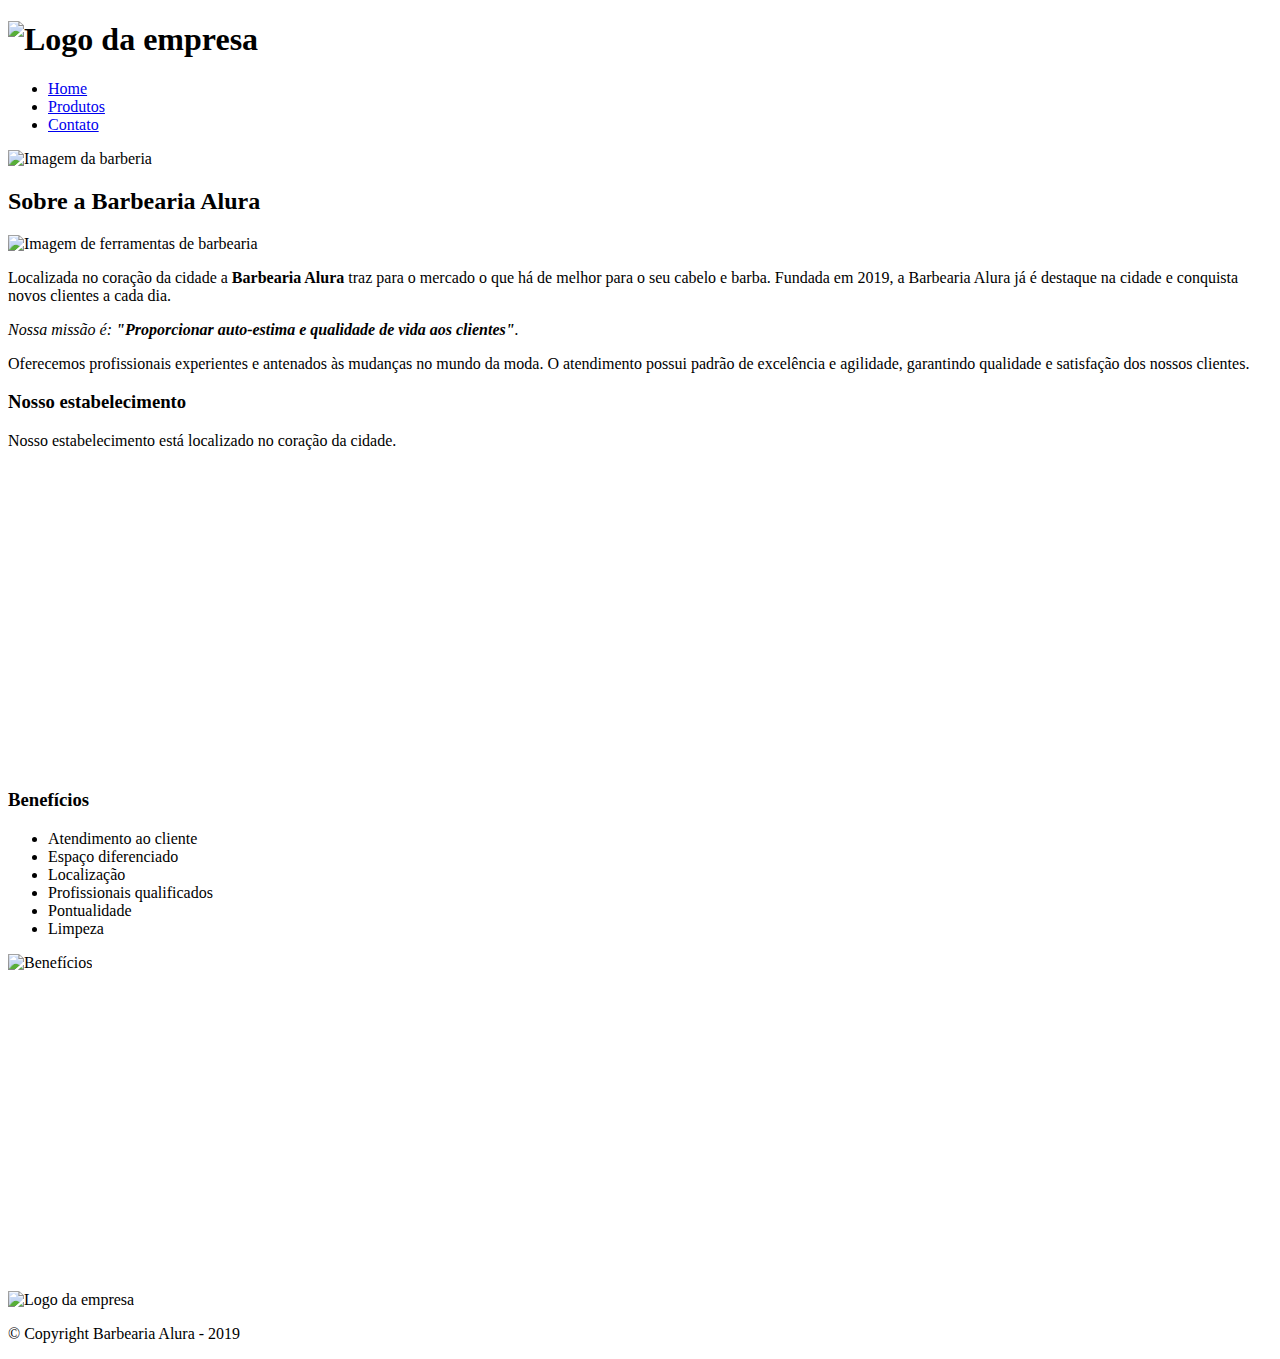
==== index.html @ c512a9e3 "Página inicial da barbearia (index)" ====
<!DOCTYPE html>
<html lang="pt-br">
	<head>
		<meta charset="UTF-8">
		<meta name="viewport" content="width=device-width">
		<title>Barbearia Alura</title>
		<link rel="stylesheet" href="reset.css">
		<link rel="stylesheet" href="style.css">
		<link href="https://fonts.googleapis.com/css?family=Montserrat&display=swap" rel="stylesheet">
	</head>

	<body>
		<header>
            <div class="caixa">
                <h1><img src="logo.png" alt="Logo da empresa"></h1>
                <nav>
                    <ul class="navegacao">
                        <li><a href="index.html">Home</a></li>
                        <li><a href="produtos.html">Produtos</a></li>
                        <li><a href="contato.html">Contato</a></li>
                    </ul>
                </nav>
            </div>
        </header> 

		<img class="banner" src="banner.jpg" alt="Imagem da barberia">
		<main>
			<section class="principal">
				<h2 class="titulo-principal">Sobre a Barbearia Alura</h2>

				<img class="utensilios" src="utensilios.jpg" alt="Imagem de ferramentas de barbearia">

				<p>Localizada no coração da cidade a <strong>Barbearia Alura</strong> traz para o mercado o que há de melhor para o seu cabelo e barba. Fundada em 2019, a Barbearia Alura já é destaque na cidade e conquista novos clientes a cada dia.</p>

				<p id="missao"><em>Nossa missão é: <strong>"Proporcionar auto-estima e qualidade de vida aos clientes"</strong>.</em></p>

				<p>Oferecemos profissionais experientes e antenados às mudanças no mundo da moda. O atendimento possui padrão de excelência e agilidade, garantindo qualidade e satisfação dos nossos clientes.</p>
			</section>

			<section class="mapa">
				<h3 class="titulo-principal">Nosso estabelecimento</h3>
				<p>Nosso estabelecimento está localizado no coração da cidade.</p>
				<div class="mapa-conteudo">
					<iframe src="https://www.google.com/maps/embed?pb=!1m18!1m12!1m3!1d3675.2944808295383!2d-43.17833038508296!3d-22.90250668501394!2m3!1f0!2f0!3f0!3m2!1i1024!2i768!4f13.1!3m3!1m2!1s0x997f5f371c4e59%3A0x9938d55dca1fbf51!2sCaelum%20-%20Escola%20de%20Tecnologia!5e0!3m2!1spt-BR!2sbr!4v1586691954172!5m2!1spt-BR!2sbr" width="100%" height="300" frameborder="0" style="border:0;" allowfullscreen="" aria-hidden="false" tabindex="0"></iframe>
				</div>
			</section>
				

			<section class="beneficios">
				<h3 class="titulo-principal">Benefícios</h3>
				
				<div class="conteudo-beneficios">
					<ul class="lista-beneficios">
						<li class="itens">Atendimento ao cliente</li>
						<li class="itens">Espaço diferenciado</li>
						<li class="itens">Localização</li>
						<li class="itens">Profissionais qualificados</li>
						<li class="itens">Pontualidade</li>
						<li class="itens">Limpeza</li>
					</ul><img src="beneficios.jpg" alt="Benefícios" class="imagem-beneficios">
				</div>

				<div class="video">
					<iframe width="100%" height="315" src="https://www.youtube.com/embed/wcVVXUV0YUY" frameborder="0" allow="accelerometer; autoplay; encrypted-media; gyroscope; picture-in-picture" allowfullscreen></iframe>
				</div>
			</section>
		</main>
		<footer>
            <img src="logo-branco.png" alt="Logo da empresa">
            <p class="copyright">&copy; Copyright Barbearia Alura - 2019</p>
        </footer>
	</body>
</html>
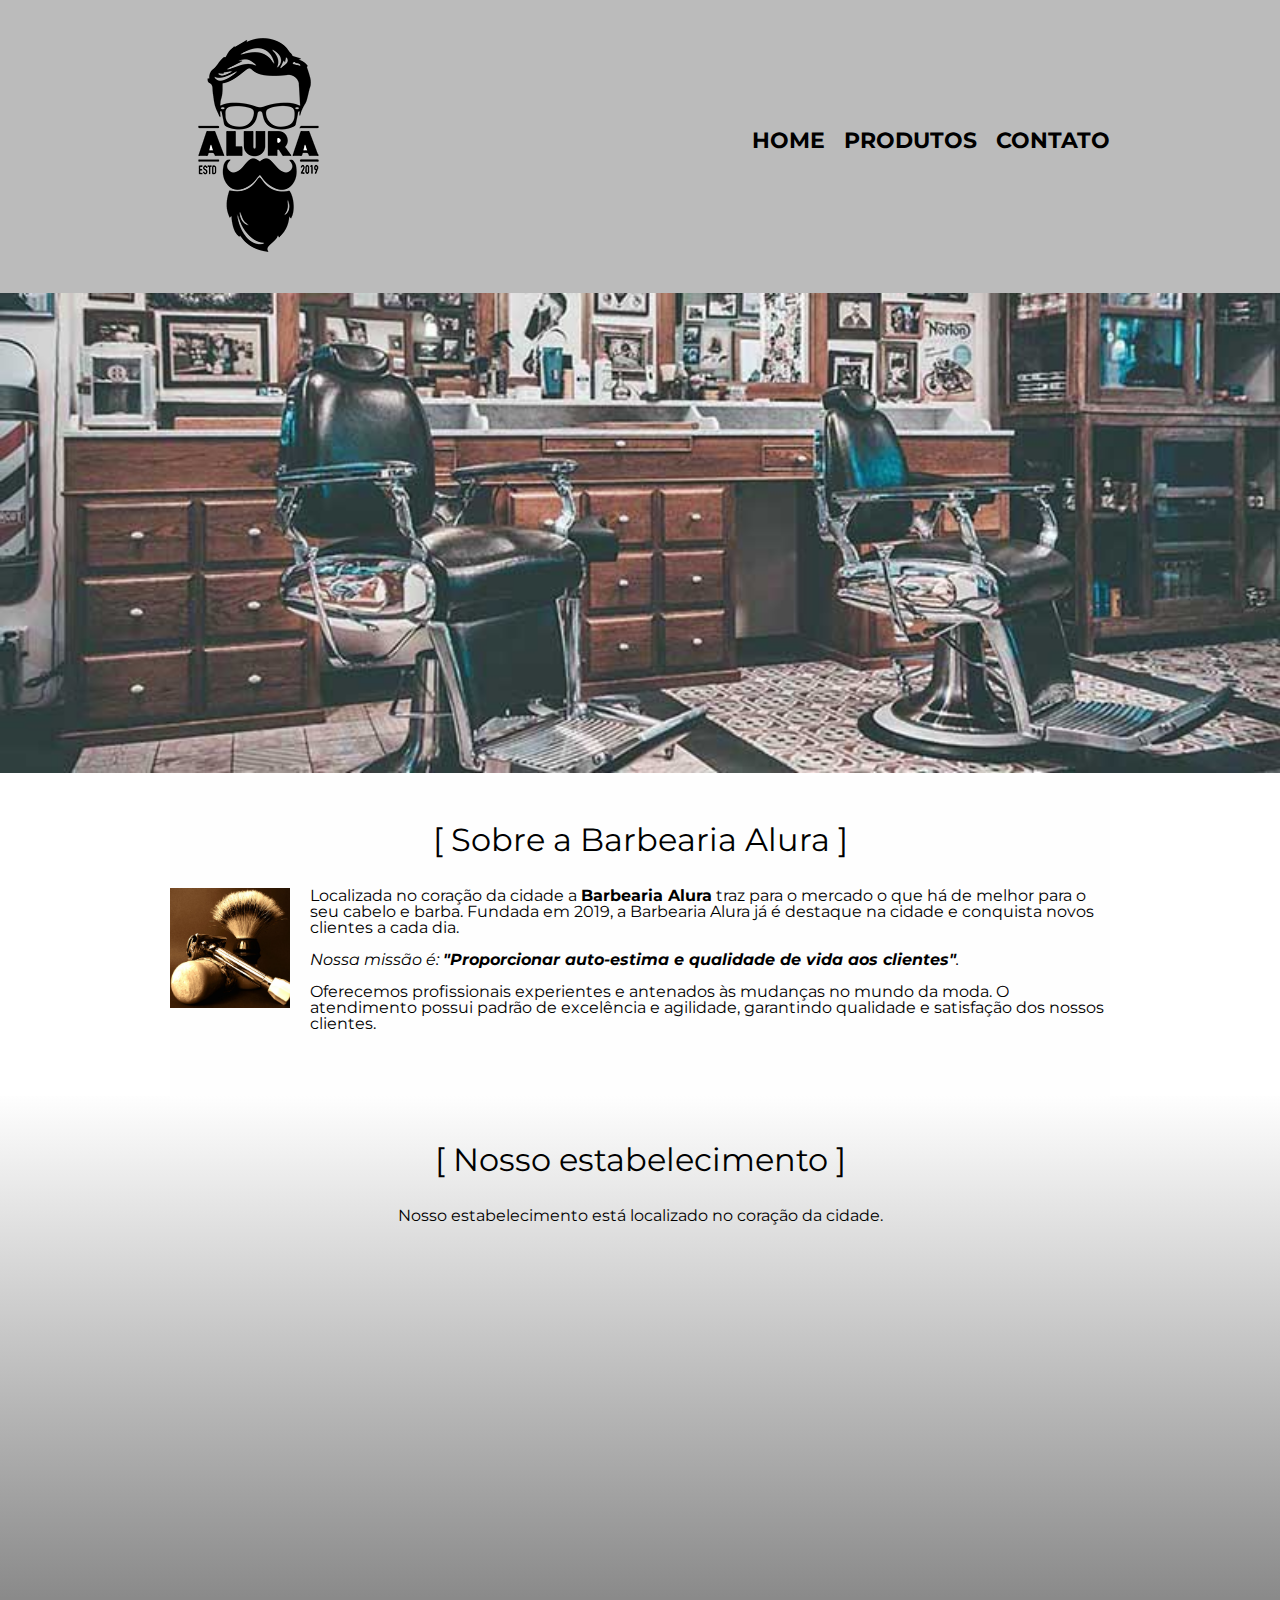
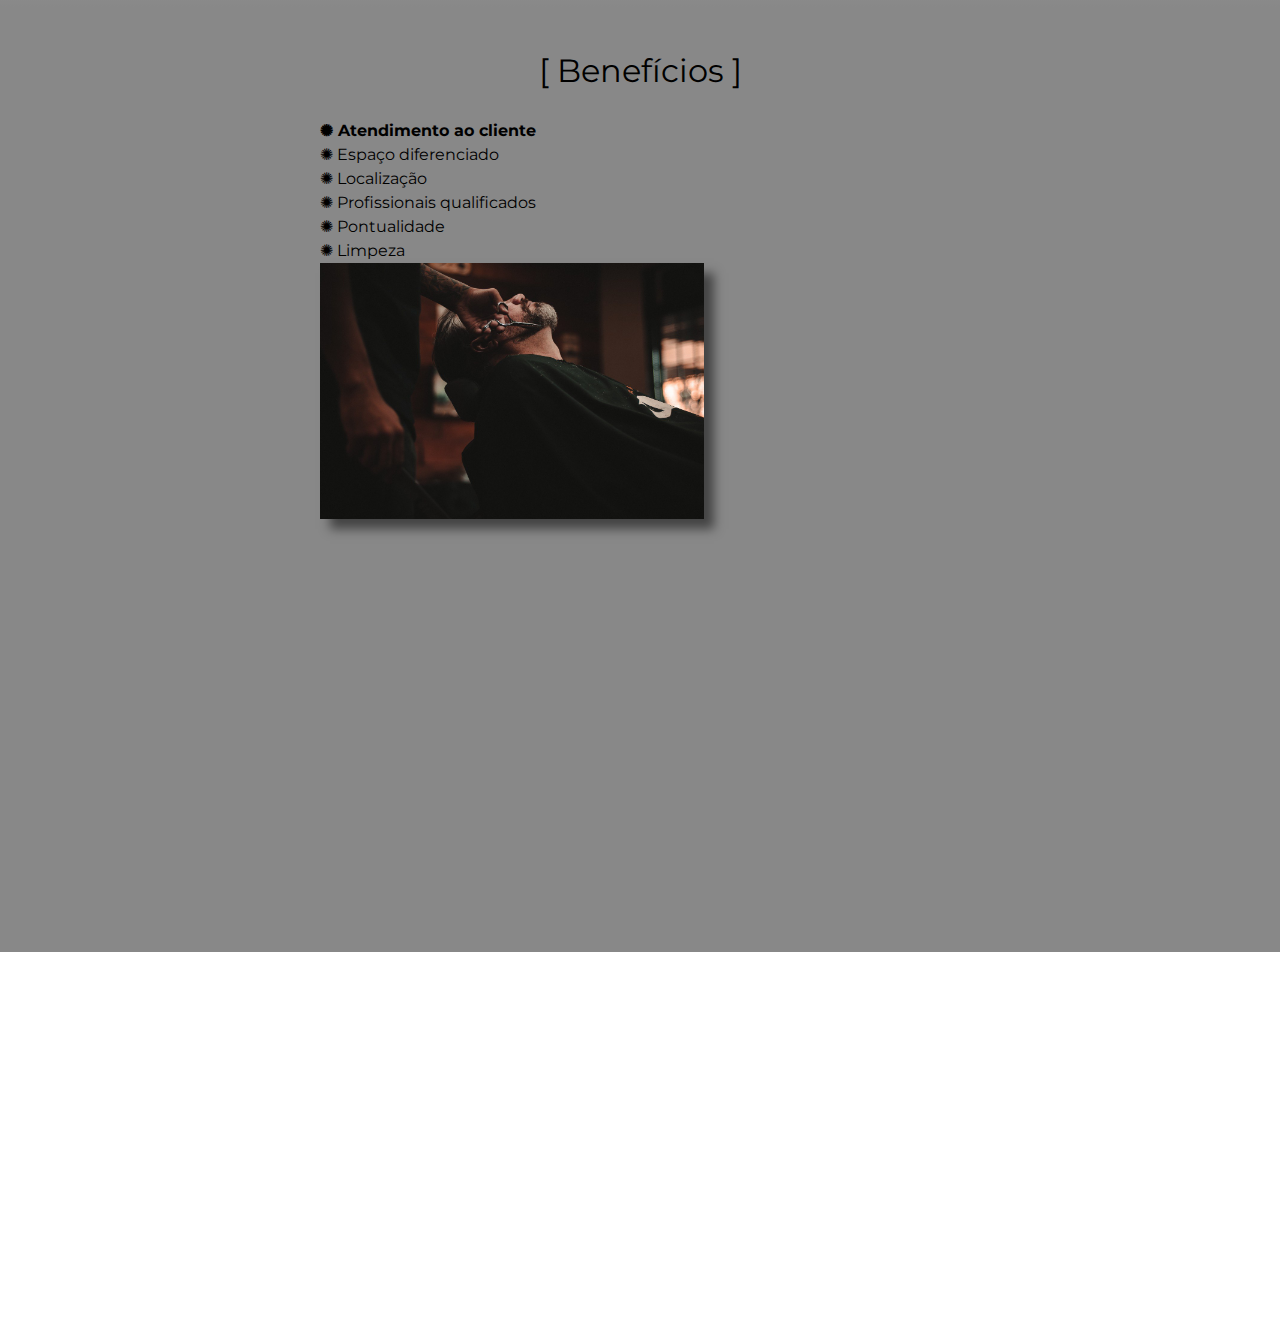
==== commit cbe1d21d: "Dividindo em pastas" ====
--- a/index.html
+++ b/index.html
@@ -1,73 +1,117 @@
 <!DOCTYPE html>
 <html lang="pt-br">
-	<head>
-		<meta charset="UTF-8">
-		<meta name="viewport" content="width=device-width">
-		<title>Barbearia Alura</title>
-		<link rel="stylesheet" href="reset.css">
-		<link rel="stylesheet" href="style.css">
-		<link href="https://fonts.googleapis.com/css?family=Montserrat&display=swap" rel="stylesheet">
-	</head>
+  <head>
+    <meta charset="UTF-8" />
+    <meta name="viewport" content="width=device-width" />
+    <title>Barbearia Alura</title>
+    <link rel="stylesheet" href="./css/reset.css" />
+    <link rel="stylesheet" href="./css/style.css" />
+    <link
+      href="https://fonts.googleapis.com/css?family=Montserrat&display=swap"
+      rel="stylesheet"
+    />
+  </head>
 
-	<body>
-		<header>
-            <div class="caixa">
-                <h1><img src="logo.png" alt="Logo da empresa"></h1>
-                <nav>
-                    <ul class="navegacao">
-                        <li><a href="index.html">Home</a></li>
-                        <li><a href="produtos.html">Produtos</a></li>
-                        <li><a href="contato.html">Contato</a></li>
-                    </ul>
-                </nav>
-            </div>
-        </header> 
+  <body>
+    <header>
+      <div class="caixa">
+        <h1><img src="./img/logo.png" alt="Logo da empresa" /></h1>
+        <nav>
+          <ul class="navegacao">
+            <li><a href="index.html">Home</a></li>
+            <li><a href="produtos.html">Produtos</a></li>
+            <li><a href="contato.html">Contato</a></li>
+          </ul>
+        </nav>
+      </div>
+    </header>
 
-		<img class="banner" src="banner.jpg" alt="Imagem da barberia">
-		<main>
-			<section class="principal">
-				<h2 class="titulo-principal">Sobre a Barbearia Alura</h2>
+    <img class="banner" src="./img/banner.jpg" alt="Imagem da barberia" />
+    <main>
+      <section class="principal">
+        <h2 class="titulo-principal">Sobre a Barbearia Alura</h2>
 
-				<img class="utensilios" src="utensilios.jpg" alt="Imagem de ferramentas de barbearia">
+        <img
+          class="utensilios"
+          src="./img/utensilios.jpg"
+          alt="Imagem de ferramentas de barbearia"
+        />
 
-				<p>Localizada no coração da cidade a <strong>Barbearia Alura</strong> traz para o mercado o que há de melhor para o seu cabelo e barba. Fundada em 2019, a Barbearia Alura já é destaque na cidade e conquista novos clientes a cada dia.</p>
+        <p>
+          Localizada no coração da cidade a
+          <strong>Barbearia Alura</strong> traz para o mercado o que há de
+          melhor para o seu cabelo e barba. Fundada em 2019, a Barbearia Alura
+          já é destaque na cidade e conquista novos clientes a cada dia.
+        </p>
 
-				<p id="missao"><em>Nossa missão é: <strong>"Proporcionar auto-estima e qualidade de vida aos clientes"</strong>.</em></p>
+        <p id="missao">
+          <em
+            >Nossa missão é:
+            <strong
+              >"Proporcionar auto-estima e qualidade de vida aos
+              clientes"</strong
+            >.</em
+          >
+        </p>
 
-				<p>Oferecemos profissionais experientes e antenados às mudanças no mundo da moda. O atendimento possui padrão de excelência e agilidade, garantindo qualidade e satisfação dos nossos clientes.</p>
-			</section>
+        <p>
+          Oferecemos profissionais experientes e antenados às mudanças no mundo
+          da moda. O atendimento possui padrão de excelência e agilidade,
+          garantindo qualidade e satisfação dos nossos clientes.
+        </p>
+      </section>
 
-			<section class="mapa">
-				<h3 class="titulo-principal">Nosso estabelecimento</h3>
-				<p>Nosso estabelecimento está localizado no coração da cidade.</p>
-				<div class="mapa-conteudo">
-					<iframe src="https://www.google.com/maps/embed?pb=!1m18!1m12!1m3!1d3675.2944808295383!2d-43.17833038508296!3d-22.90250668501394!2m3!1f0!2f0!3f0!3m2!1i1024!2i768!4f13.1!3m3!1m2!1s0x997f5f371c4e59%3A0x9938d55dca1fbf51!2sCaelum%20-%20Escola%20de%20Tecnologia!5e0!3m2!1spt-BR!2sbr!4v1586691954172!5m2!1spt-BR!2sbr" width="100%" height="300" frameborder="0" style="border:0;" allowfullscreen="" aria-hidden="false" tabindex="0"></iframe>
-				</div>
-			</section>
-				
+      <section class="mapa">
+        <h3 class="titulo-principal">Nosso estabelecimento</h3>
+        <p>Nosso estabelecimento está localizado no coração da cidade.</p>
+        <div class="mapa-conteudo">
+          <iframe
+            src="https://www.google.com/maps/embed?pb=!1m18!1m12!1m3!1d3675.2944808295383!2d-43.17833038508296!3d-22.90250668501394!2m3!1f0!2f0!3f0!3m2!1i1024!2i768!4f13.1!3m3!1m2!1s0x997f5f371c4e59%3A0x9938d55dca1fbf51!2sCaelum%20-%20Escola%20de%20Tecnologia!5e0!3m2!1spt-BR!2sbr!4v1586691954172!5m2!1spt-BR!2sbr"
+            width="100%"
+            height="300"
+            frameborder="0"
+            style="border: 0;"
+            allowfullscreen=""
+            aria-hidden="false"
+            tabindex="0"
+          ></iframe>
+        </div>
+      </section>
 
-			<section class="beneficios">
-				<h3 class="titulo-principal">Benefícios</h3>
-				
-				<div class="conteudo-beneficios">
-					<ul class="lista-beneficios">
-						<li class="itens">Atendimento ao cliente</li>
-						<li class="itens">Espaço diferenciado</li>
-						<li class="itens">Localização</li>
-						<li class="itens">Profissionais qualificados</li>
-						<li class="itens">Pontualidade</li>
-						<li class="itens">Limpeza</li>
-					</ul><img src="beneficios.jpg" alt="Benefícios" class="imagem-beneficios">
-				</div>
+      <section class="beneficios">
+        <h3 class="titulo-principal">Benefícios</h3>
 
-				<div class="video">
-					<iframe width="100%" height="315" src="https://www.youtube.com/embed/wcVVXUV0YUY" frameborder="0" allow="accelerometer; autoplay; encrypted-media; gyroscope; picture-in-picture" allowfullscreen></iframe>
-				</div>
-			</section>
-		</main>
-		<footer>
-            <img src="logo-branco.png" alt="Logo da empresa">
-            <p class="copyright">&copy; Copyright Barbearia Alura - 2019</p>
-        </footer>
-	</body>
-</html>+        <div class="conteudo-beneficios">
+          <ul class="lista-beneficios">
+            <li class="itens">Atendimento ao cliente</li>
+            <li class="itens">Espaço diferenciado</li>
+            <li class="itens">Localização</li>
+            <li class="itens">Profissionais qualificados</li>
+            <li class="itens">Pontualidade</li>
+            <li class="itens">Limpeza</li>
+          </ul>
+          <img
+            src="./img/beneficios.jpg"
+            alt="Benefícios"
+            class="imagem-beneficios"
+          />
+        </div>
+
+        <div class="video">
+          <iframe
+            width="100%"
+            height="315"
+            src="https://www.youtube.com/embed/wcVVXUV0YUY"
+            frameborder="0"
+            allow="accelerometer; autoplay; encrypted-media; gyroscope; picture-in-picture"
+            allowfullscreen
+          ></iframe>
+        </div>
+      </section>
+    </main>
+    <footer>
+      <img src="./img/logo-branco.png" alt="Logo da empresa" />
+      <p class="copyright">&copy; Copyright Barbearia Alura - 2019</p>
+    </footer>
+  </body>
+</html>
--- a/css/style.css
+++ b/css/style.css
@@ -0,0 +1,314 @@
+body {
+    font-family: 'Montserrat', sans-serif;
+}
+
+header {
+    background: #BBBBBB;
+    padding: 20px 0;
+}
+
+.caixa {
+    position: relative;
+    width: 940px;
+    margin: 0 auto;
+
+}
+
+nav {
+    position: absolute;
+    top: 110px;
+    right: 0;
+}
+
+nav li {
+    display: inline;
+    margin: 0 0 0 15px;
+}
+
+nav a {
+    text-transform: uppercase;
+    color: #000000;
+    font-weight: bold;
+    font-size: 22px;
+    text-decoration: none;
+}
+
+nav a:hover {
+    color: #C78C19;
+}
+
+.produtos {
+    position: relative;
+    width: 940px;
+    margin: 0 auto;
+    padding: 50px 0;
+}
+
+.produtos li {
+    display: inline-block;
+    text-align: center;
+    width: 30%;
+    vertical-align: top;
+    margin: 0 1.5%;
+    padding: 30px 20px;
+    box-sizing: border-box;
+    border: 2px solid #000000;
+    border-radius: 10px;
+}
+
+.produtos li:hover {
+    border-color: #C78C19;
+}
+
+.produtos li:active {
+    border-color: #088C19;
+}
+
+.produtos li:hover h2 {
+    font-size: 34px;
+}
+
+.produtos h2 {
+    font-size: 30px;
+    font-weight: bold;
+}
+
+.produto-descricao {
+    font-size: 18px;
+}
+
+.produto-preco {
+    font-size: 22px;
+    font-weight: bold;
+    margin: 10px 0 0;
+}
+
+footer {
+    padding: 40px 0;
+    text-align: center;
+    background: url("bg.jpg");
+}
+
+.copyright {
+    color: #FFFFFF;
+    font-size: 13px;
+    margin-top: 20px;
+}
+
+main {
+    /* width: 940px;
+    margin: 0 auto; */
+}
+
+.main-contato {
+    width: 940px;
+    margin: 0 auto;
+}
+
+form {
+    margin: 40px 0;
+}
+
+form label, form legend {
+    display: block;
+    font-size: 20px;
+    margin-bottom: 10px;
+}
+
+.input-padrao {
+    display: block;
+    margin-bottom: 20px;
+    padding: 10px 25px;
+    width: 50%;
+}
+
+.checkbox {
+    margin: 20px 0;
+}
+
+.enviar {
+    width: 40%;
+    padding: 15px 0;
+    background: orange;
+    color: white;
+    font-weight: bold;
+    font-size: 18px;
+    border: none;
+    border-radius: 5px;
+    transition: 1s all;
+    cursor: pointer;
+}
+
+.enviar:hover {
+    background: darkorange;
+    transform: scale(1.1);
+}
+
+table {
+    margin: 20px 0 40px;
+}
+
+thead {
+    background: #555555;
+    color: white;
+    font-weight: bold;
+}
+
+td, th {
+    border: 1px solid #000000;
+    padding: 8px 15px;
+}
+
+/* CSS da pagina inicial */
+.banner {
+    width: 100%;
+}
+
+.titulo-principal {
+    text-align: center;
+    font-size: 2em;
+    margin: 0 0 1em;
+    clear: left;
+}
+
+.titulo-principal:before {
+    content: "[ ";
+}
+
+.titulo-principal::after{
+    content: " ]";
+}
+
+.principal {
+    padding: 3em 0;
+    background: #FEFEFE;
+    width: 940px;
+    margin: 0 auto;
+}
+
+.principal p {
+    margin: 0 0 1em;
+}
+
+.principal strong {
+    font-weight: bold;
+}
+
+.principal em {
+    font-style: italic;
+}
+
+.utensilios {
+    width: 120px;
+    float: left;
+    margin: 0 20px 20px 0;
+}
+
+.mapa {
+    padding: 3em 0;
+    background: linear-gradient(#FEFEFE, #888888);
+}
+
+.mapa p {
+    margin: 0 0 2em;
+    text-align: center;
+}
+
+.mapa-conteudo {
+    width: 940px;
+    margin: 0 auto;
+}
+
+.beneficios {
+    padding: 3em 0;
+    background: #888888;
+}
+
+.conteudo-beneficios {
+    width: 640px; 
+    margin: 0 auto;
+}
+
+.lista-beneficios {
+    width: 40%;
+    display: inline-block;
+    vertical-align: top;
+}
+
+.itens {
+    line-height: 1.5;
+}
+
+.itens:first-child {
+    font-weight: bold;
+}
+
+.itens::before {
+    content: "✺ ";
+}
+
+.imagem-beneficios {
+    width: 60%;
+    opacity: 1;
+    transition: 400ms;
+    box-shadow: 10px 10px 10px rgba(0, 0, 0, 0.5);
+}
+
+.imagem-beneficios:hover {
+    opacity: 0.3;
+    transition: 400ms;
+}
+
+.video {
+    width: 560px;
+    margin: 2em auto;
+}
+
+@media screen and (max-width: 480px) {
+    .caixa, .principal, .conteudo-beneficios, .mapa-conteudo, .video, .produtos, .produtos li {
+        width: auto;
+    }
+
+    .produtos li {
+        width: 85%;
+        position: static;
+    }
+
+    .produtos li img {
+        width: 35%;
+    }
+
+    h1 {
+        text-align: center;
+    }
+
+    nav {
+        position: static;
+    }
+
+    .lista-beneficios, .imagem-beneficios {
+        width: 100%;
+    }
+
+    .titulo-principal {
+        font-size: 1.5em;
+    }
+
+    .caixa h1 img, footer img {
+        width: 30%;
+    }
+
+    .navegacao {
+        text-align: center;
+    }
+
+    .main-contato {
+        width: auto;
+    }
+
+    .main-contato input {
+        margin-top: 15px;
+    }
+
+    
+}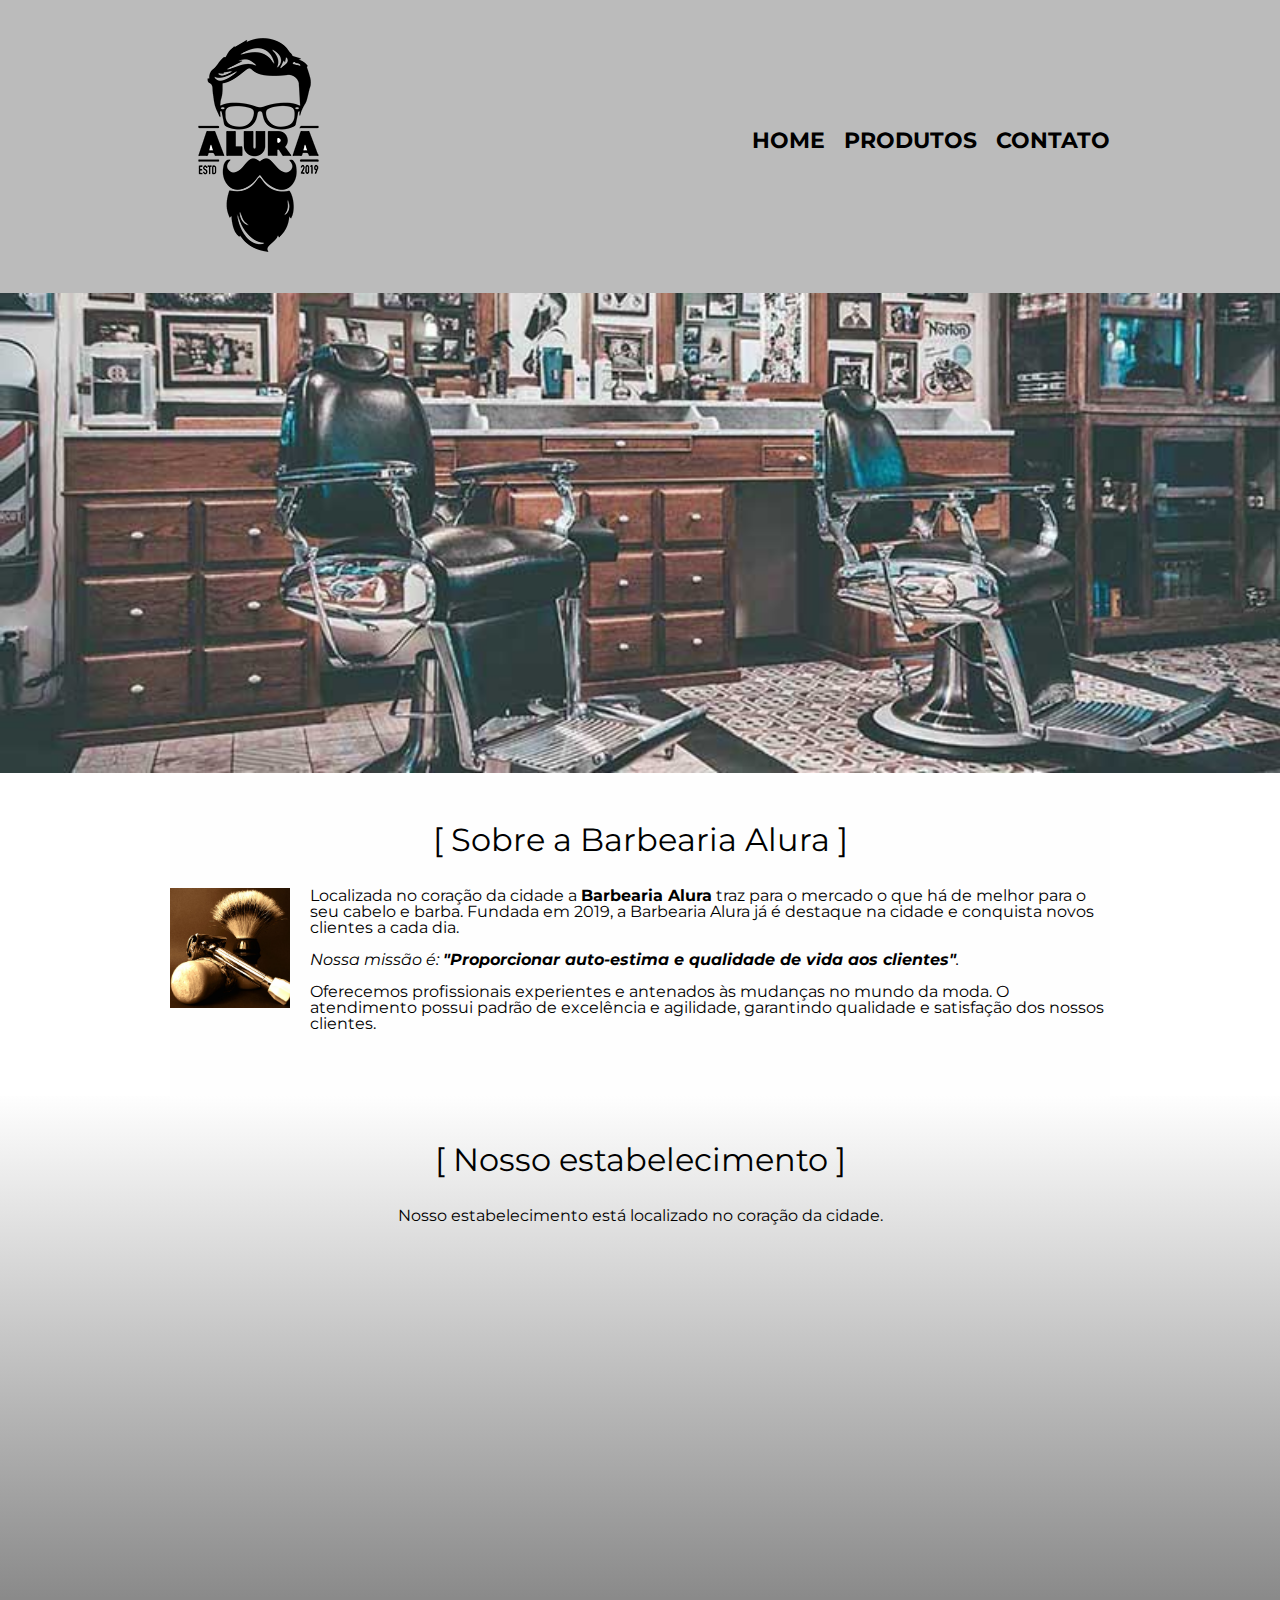
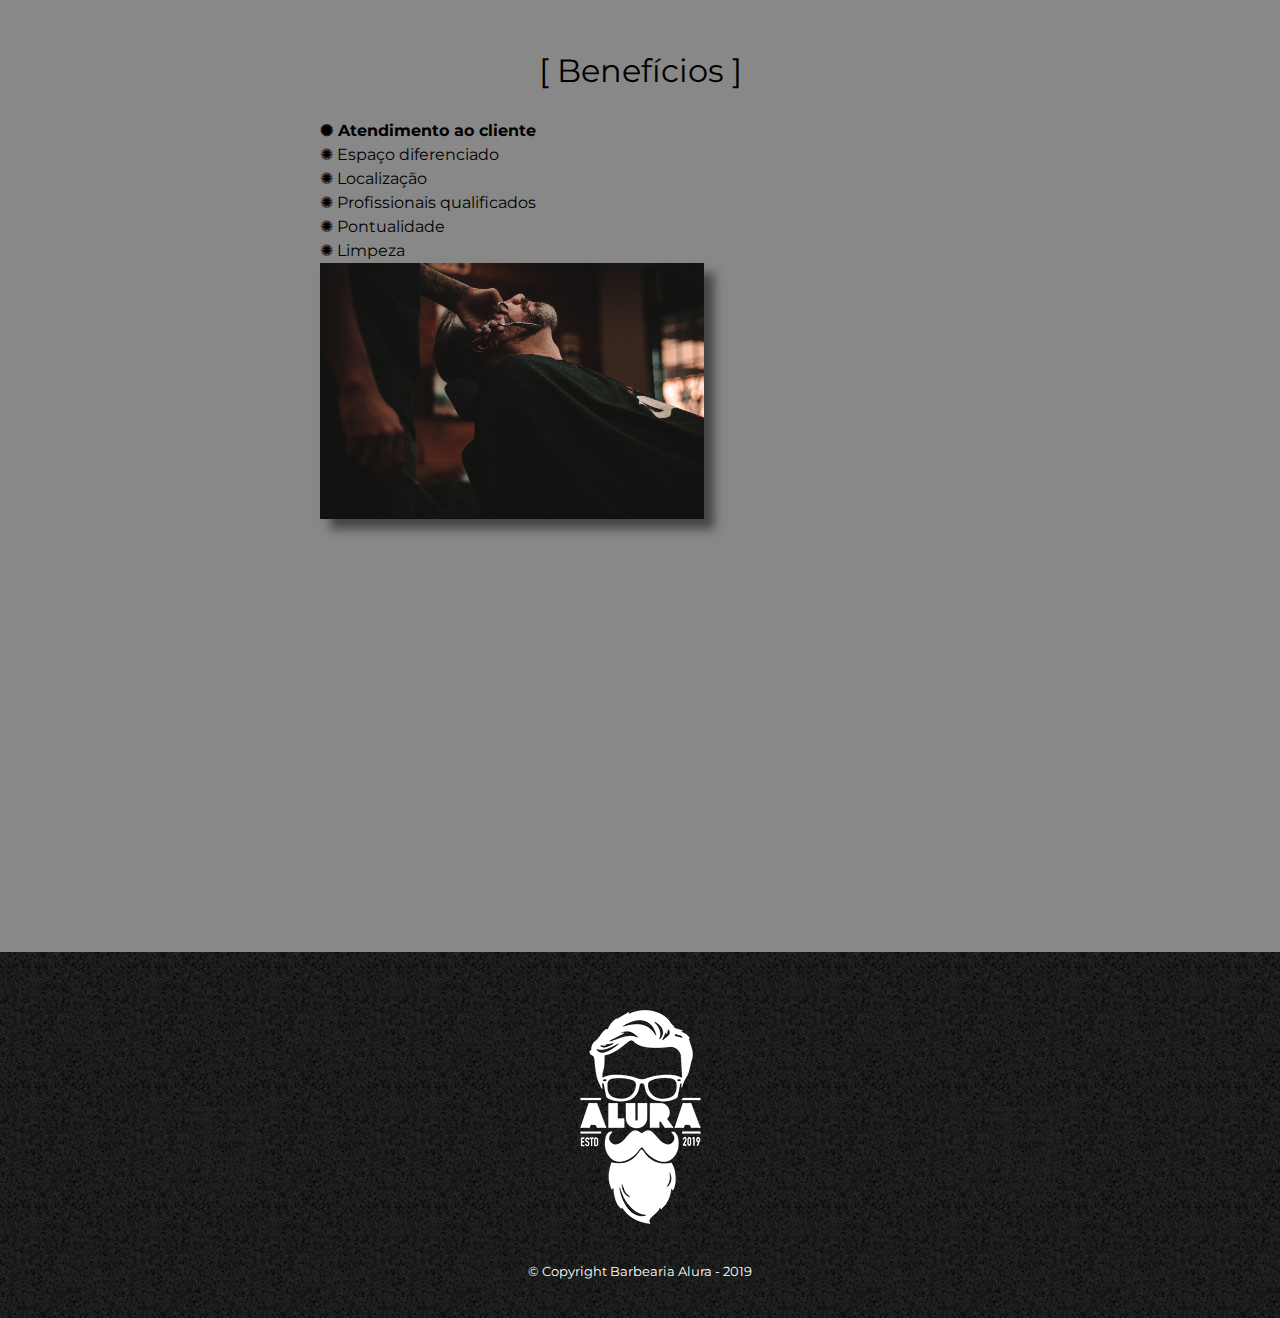
==== commit 80b324a0: "Ajustando o background do footer" ====
--- a/index.html
+++ b/index.html
@@ -109,7 +109,7 @@
         </div>
       </section>
     </main>
-    <footer>
+    <footer style="background: url('./img/bg.jpg');">
       <img src="./img/logo-branco.png" alt="Logo da empresa" />
       <p class="copyright">&copy; Copyright Barbearia Alura - 2019</p>
     </footer>
--- a/css/style.css
+++ b/css/style.css
@@ -1,314 +1,320 @@
 body {
-    font-family: 'Montserrat', sans-serif;
+  font-family: 'Montserrat', sans-serif;
 }
 
 header {
-    background: #BBBBBB;
-    padding: 20px 0;
+  background: #bbbbbb;
+  padding: 20px 0;
 }
 
 .caixa {
-    position: relative;
-    width: 940px;
-    margin: 0 auto;
-
+  position: relative;
+  width: 940px;
+  margin: 0 auto;
 }
 
 nav {
-    position: absolute;
-    top: 110px;
-    right: 0;
+  position: absolute;
+  top: 110px;
+  right: 0;
 }
 
 nav li {
-    display: inline;
-    margin: 0 0 0 15px;
+  display: inline;
+  margin: 0 0 0 15px;
 }
 
 nav a {
-    text-transform: uppercase;
-    color: #000000;
-    font-weight: bold;
-    font-size: 22px;
-    text-decoration: none;
+  text-transform: uppercase;
+  color: #000000;
+  font-weight: bold;
+  font-size: 22px;
+  text-decoration: none;
 }
 
 nav a:hover {
-    color: #C78C19;
+  color: #c78c19;
 }
 
 .produtos {
-    position: relative;
-    width: 940px;
-    margin: 0 auto;
-    padding: 50px 0;
+  position: relative;
+  width: 940px;
+  margin: 0 auto;
+  padding: 50px 0;
 }
 
 .produtos li {
-    display: inline-block;
-    text-align: center;
-    width: 30%;
-    vertical-align: top;
-    margin: 0 1.5%;
-    padding: 30px 20px;
-    box-sizing: border-box;
-    border: 2px solid #000000;
-    border-radius: 10px;
+  display: inline-block;
+  text-align: center;
+  width: 30%;
+  vertical-align: top;
+  margin: 0 1.5%;
+  padding: 30px 20px;
+  box-sizing: border-box;
+  border: 2px solid #000000;
+  border-radius: 10px;
 }
 
 .produtos li:hover {
-    border-color: #C78C19;
+  border-color: #c78c19;
 }
 
 .produtos li:active {
-    border-color: #088C19;
+  border-color: #088c19;
 }
 
 .produtos li:hover h2 {
-    font-size: 34px;
+  font-size: 34px;
 }
 
 .produtos h2 {
-    font-size: 30px;
-    font-weight: bold;
+  font-size: 30px;
+  font-weight: bold;
 }
 
 .produto-descricao {
-    font-size: 18px;
+  font-size: 18px;
 }
 
 .produto-preco {
-    font-size: 22px;
-    font-weight: bold;
-    margin: 10px 0 0;
+  font-size: 22px;
+  font-weight: bold;
+  margin: 10px 0 0;
 }
 
 footer {
-    padding: 40px 0;
-    text-align: center;
-    background: url("bg.jpg");
+  padding: 40px 0;
+  text-align: center;
 }
 
 .copyright {
-    color: #FFFFFF;
-    font-size: 13px;
-    margin-top: 20px;
+  color: #ffffff;
+  font-size: 13px;
+  margin-top: 20px;
 }
 
 main {
-    /* width: 940px;
+  /* width: 940px;
     margin: 0 auto; */
 }
 
 .main-contato {
-    width: 940px;
-    margin: 0 auto;
+  width: 940px;
+  margin: 0 auto;
 }
 
 form {
-    margin: 40px 0;
-}
-
-form label, form legend {
-    display: block;
-    font-size: 20px;
-    margin-bottom: 10px;
+  margin: 40px 0;
+}
+
+form label,
+form legend {
+  display: block;
+  font-size: 20px;
+  margin-bottom: 10px;
 }
 
 .input-padrao {
-    display: block;
-    margin-bottom: 20px;
-    padding: 10px 25px;
-    width: 50%;
+  display: block;
+  margin-bottom: 20px;
+  padding: 10px 25px;
+  width: 50%;
 }
 
 .checkbox {
-    margin: 20px 0;
+  margin: 20px 0;
 }
 
 .enviar {
-    width: 40%;
-    padding: 15px 0;
-    background: orange;
-    color: white;
-    font-weight: bold;
-    font-size: 18px;
-    border: none;
-    border-radius: 5px;
-    transition: 1s all;
-    cursor: pointer;
+  width: 40%;
+  padding: 15px 0;
+  background: orange;
+  color: white;
+  font-weight: bold;
+  font-size: 18px;
+  border: none;
+  border-radius: 5px;
+  transition: 1s all;
+  cursor: pointer;
 }
 
 .enviar:hover {
-    background: darkorange;
-    transform: scale(1.1);
+  background: darkorange;
+  transform: scale(1.1);
 }
 
 table {
-    margin: 20px 0 40px;
+  margin: 20px 0 40px;
 }
 
 thead {
-    background: #555555;
-    color: white;
-    font-weight: bold;
-}
-
-td, th {
-    border: 1px solid #000000;
-    padding: 8px 15px;
+  background: #555555;
+  color: white;
+  font-weight: bold;
+}
+
+td,
+th {
+  border: 1px solid #000000;
+  padding: 8px 15px;
 }
 
 /* CSS da pagina inicial */
 .banner {
+  width: 100%;
+}
+
+.titulo-principal {
+  text-align: center;
+  font-size: 2em;
+  margin: 0 0 1em;
+  clear: left;
+}
+
+.titulo-principal:before {
+  content: '[ ';
+}
+
+.titulo-principal::after {
+  content: ' ]';
+}
+
+.principal {
+  padding: 3em 0;
+  background: #fefefe;
+  width: 940px;
+  margin: 0 auto;
+}
+
+.principal p {
+  margin: 0 0 1em;
+}
+
+.principal strong {
+  font-weight: bold;
+}
+
+.principal em {
+  font-style: italic;
+}
+
+.utensilios {
+  width: 120px;
+  float: left;
+  margin: 0 20px 20px 0;
+}
+
+.mapa {
+  padding: 3em 0;
+  background: linear-gradient(#fefefe, #888888);
+}
+
+.mapa p {
+  margin: 0 0 2em;
+  text-align: center;
+}
+
+.mapa-conteudo {
+  width: 940px;
+  margin: 0 auto;
+}
+
+.beneficios {
+  padding: 3em 0;
+  background: #888888;
+}
+
+.conteudo-beneficios {
+  width: 640px;
+  margin: 0 auto;
+}
+
+.lista-beneficios {
+  width: 40%;
+  display: inline-block;
+  vertical-align: top;
+}
+
+.itens {
+  line-height: 1.5;
+}
+
+.itens:first-child {
+  font-weight: bold;
+}
+
+.itens::before {
+  content: '✺ ';
+}
+
+.imagem-beneficios {
+  width: 60%;
+  opacity: 1;
+  transition: 400ms;
+  box-shadow: 10px 10px 10px rgba(0, 0, 0, 0.5);
+}
+
+.imagem-beneficios:hover {
+  opacity: 0.3;
+  transition: 400ms;
+}
+
+.video {
+  width: 560px;
+  margin: 2em auto;
+}
+
+@media screen and (max-width: 480px) {
+  .caixa,
+  .principal,
+  .conteudo-beneficios,
+  .mapa-conteudo,
+  .video,
+  .produtos,
+  .produtos li {
+    width: auto;
+  }
+
+  .produtos li {
+    width: 85%;
+    position: static;
+  }
+
+  .produtos li img {
+    width: 35%;
+  }
+
+  h1 {
+    text-align: center;
+  }
+
+  nav {
+    position: static;
+  }
+
+  .lista-beneficios,
+  .imagem-beneficios {
     width: 100%;
-}
-
-.titulo-principal {
+  }
+
+  .titulo-principal {
+    font-size: 1.5em;
+  }
+
+  .caixa h1 img,
+  footer img {
+    width: 30%;
+  }
+
+  .navegacao {
     text-align: center;
-    font-size: 2em;
-    margin: 0 0 1em;
-    clear: left;
-}
-
-.titulo-principal:before {
-    content: "[ ";
-}
-
-.titulo-principal::after{
-    content: " ]";
-}
-
-.principal {
-    padding: 3em 0;
-    background: #FEFEFE;
-    width: 940px;
-    margin: 0 auto;
-}
-
-.principal p {
-    margin: 0 0 1em;
-}
-
-.principal strong {
-    font-weight: bold;
-}
-
-.principal em {
-    font-style: italic;
-}
-
-.utensilios {
-    width: 120px;
-    float: left;
-    margin: 0 20px 20px 0;
-}
-
-.mapa {
-    padding: 3em 0;
-    background: linear-gradient(#FEFEFE, #888888);
-}
-
-.mapa p {
-    margin: 0 0 2em;
-    text-align: center;
-}
-
-.mapa-conteudo {
-    width: 940px;
-    margin: 0 auto;
-}
-
-.beneficios {
-    padding: 3em 0;
-    background: #888888;
-}
-
-.conteudo-beneficios {
-    width: 640px; 
-    margin: 0 auto;
-}
-
-.lista-beneficios {
-    width: 40%;
-    display: inline-block;
-    vertical-align: top;
-}
-
-.itens {
-    line-height: 1.5;
-}
-
-.itens:first-child {
-    font-weight: bold;
-}
-
-.itens::before {
-    content: "✺ ";
-}
-
-.imagem-beneficios {
-    width: 60%;
-    opacity: 1;
-    transition: 400ms;
-    box-shadow: 10px 10px 10px rgba(0, 0, 0, 0.5);
-}
-
-.imagem-beneficios:hover {
-    opacity: 0.3;
-    transition: 400ms;
-}
-
-.video {
-    width: 560px;
-    margin: 2em auto;
-}
-
-@media screen and (max-width: 480px) {
-    .caixa, .principal, .conteudo-beneficios, .mapa-conteudo, .video, .produtos, .produtos li {
-        width: auto;
-    }
-
-    .produtos li {
-        width: 85%;
-        position: static;
-    }
-
-    .produtos li img {
-        width: 35%;
-    }
-
-    h1 {
-        text-align: center;
-    }
-
-    nav {
-        position: static;
-    }
-
-    .lista-beneficios, .imagem-beneficios {
-        width: 100%;
-    }
-
-    .titulo-principal {
-        font-size: 1.5em;
-    }
-
-    .caixa h1 img, footer img {
-        width: 30%;
-    }
-
-    .navegacao {
-        text-align: center;
-    }
-
-    .main-contato {
-        width: auto;
-    }
-
-    .main-contato input {
-        margin-top: 15px;
-    }
-
-    
-}+  }
+
+  .main-contato {
+    width: auto;
+  }
+
+  .main-contato input {
+    margin-top: 15px;
+  }
+}
